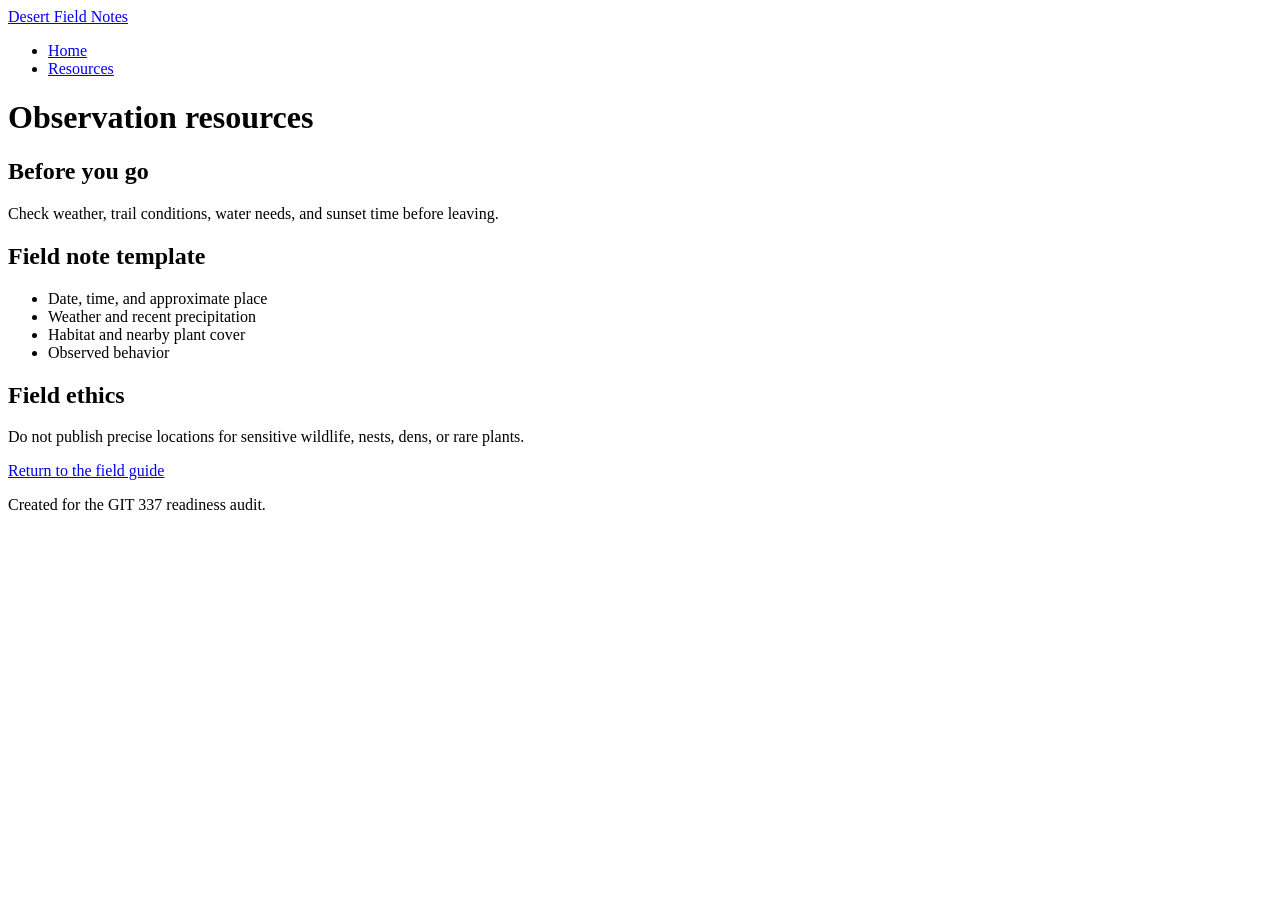
==== pages/resources.html @ 6c31b849 "Added files" ====
<!doctype html>
<html lang="en">
  <head>
    <meta charset="utf-8">
    <meta name="viewport" content="width=device-width, initial-scale=1">
    <title>Resources | Desert Field Notes</title>
    <link rel="stylesheet" href="css/styles.css">
  </head>
  <body>
    <header class="site-header">
      <a class="site-name" href="index.html">Desert Field Notes</a>
      <nav aria-label="Primary navigation">
        <ul class="nav-list">
          <li><a href="index.html">Home</a></li>
          <li><a href="resources.html">Resources</a></li>
        </ul>
      </nav>
    </header>

    <main>
      <h1>Observation resources</h1>
      <section>
        <h2>Before you go</h2>
        <p>Check weather, trail conditions, water needs, and sunset time before leaving.</p>
      </section>

      <section id="notes">
        <h2>Field note template</h2>
        <ul>
          <li>Date, time, and approximate place</li>
          <li>Weather and recent precipitation</li>
          <li>Habitat and nearby plant cover</li>
          <li>Observed behavior</li>
        </ul>
      </section>

      <section id="ethics">
        <h2>Field ethics</h2>
        <p>Do not publish precise locations for sensitive wildlife, nests, dens, or rare plants.</p>
        <a class="button" href="../index.html">Return to the field guide</a>
      </section>
    </main>

    <footer>
      <p>Created for the GIT 337 readiness audit.</p>
    </footer>
  </body>
</html>
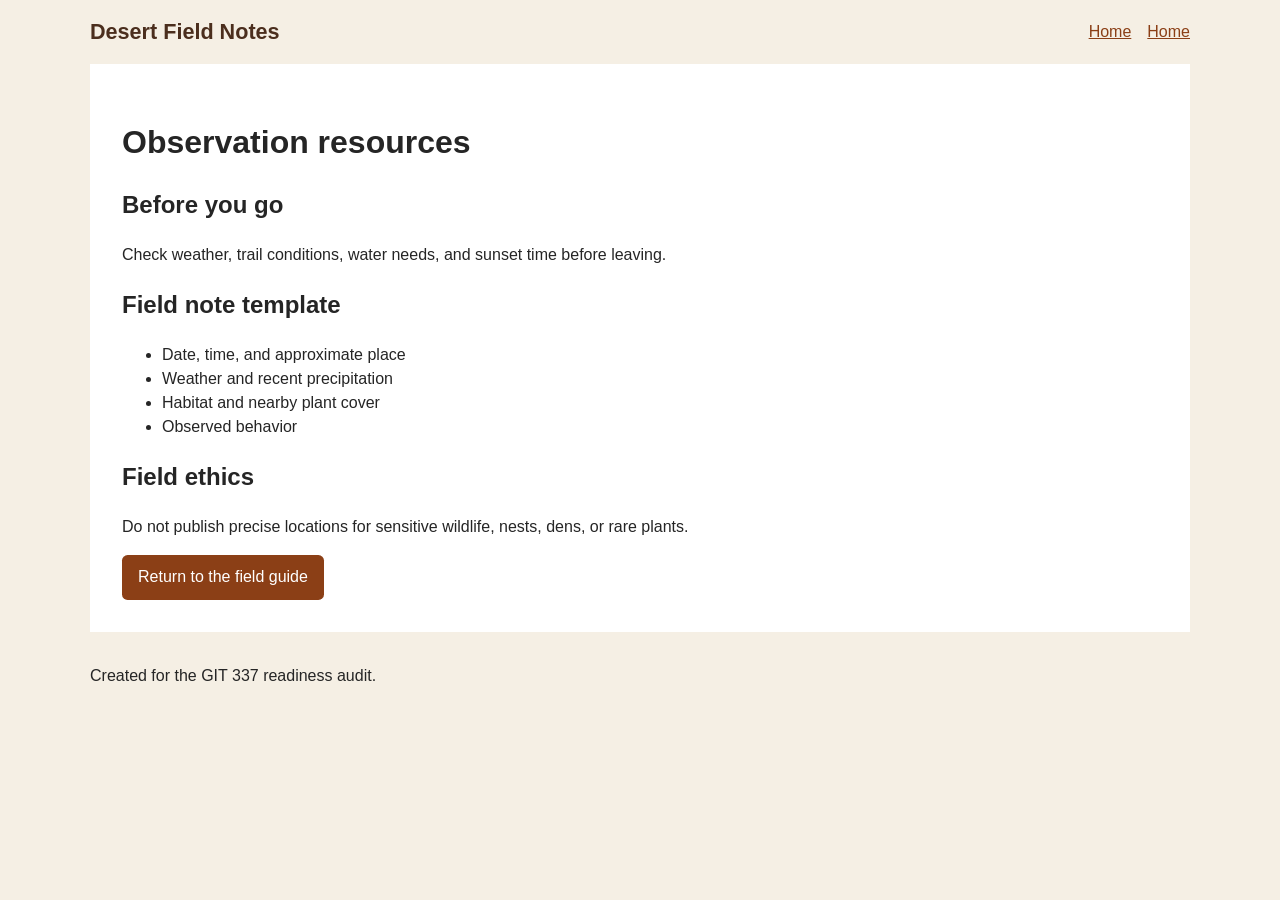
==== commit aea7eda3: "Fixed R1-R2" ====
--- a/pages/resources.html
+++ b/pages/resources.html
@@ -1,48 +1,51 @@
 <!doctype html>
 <html lang="en">
-  <head>
+
+<head>
     <meta charset="utf-8">
     <meta name="viewport" content="width=device-width, initial-scale=1">
     <title>Resources | Desert Field Notes</title>
-    <link rel="stylesheet" href="css/styles.css">
-  </head>
-  <body>
+    <link rel="stylesheet" href="../css/styles.css">
+</head>
+
+<body>
     <header class="site-header">
-      <a class="site-name" href="index.html">Desert Field Notes</a>
-      <nav aria-label="Primary navigation">
-        <ul class="nav-list">
-          <li><a href="index.html">Home</a></li>
-          <li><a href="resources.html">Resources</a></li>
-        </ul>
-      </nav>
+        <a class="site-name" href="../index.html">Desert Field Notes</a>
+        <nav aria-label="Primary navigation">
+            <ul class="nav-list">
+                <li><a href="../index.html">Home</a></li>
+                <li><a href="../index.html">Home</a></li>
+            </ul>
+        </nav>
     </header>
 
     <main>
-      <h1>Observation resources</h1>
-      <section>
-        <h2>Before you go</h2>
-        <p>Check weather, trail conditions, water needs, and sunset time before leaving.</p>
-      </section>
+        <h1>Observation resources</h1>
+        <section>
+            <h2>Before you go</h2>
+            <p>Check weather, trail conditions, water needs, and sunset time before leaving.</p>
+        </section>
 
-      <section id="notes">
-        <h2>Field note template</h2>
-        <ul>
-          <li>Date, time, and approximate place</li>
-          <li>Weather and recent precipitation</li>
-          <li>Habitat and nearby plant cover</li>
-          <li>Observed behavior</li>
-        </ul>
-      </section>
+        <section id="notes">
+            <h2>Field note template</h2>
+            <ul>
+                <li>Date, time, and approximate place</li>
+                <li>Weather and recent precipitation</li>
+                <li>Habitat and nearby plant cover</li>
+                <li>Observed behavior</li>
+            </ul>
+        </section>
 
-      <section id="ethics">
-        <h2>Field ethics</h2>
-        <p>Do not publish precise locations for sensitive wildlife, nests, dens, or rare plants.</p>
-        <a class="button" href="../index.html">Return to the field guide</a>
-      </section>
+        <section id="ethics">
+            <h2>Field ethics</h2>
+            <p>Do not publish precise locations for sensitive wildlife, nests, dens, or rare plants.</p>
+            <a class="button" href="/index.html">Return to the field guide</a>
+        </section>
     </main>
 
     <footer>
-      <p>Created for the GIT 337 readiness audit.</p>
+        <p>Created for the GIT 337 readiness audit.</p>
     </footer>
-  </body>
-</html>
+</body>
+
+</html>
--- a/css/styles.css
+++ b/css/styles.css
@@ -0,0 +1,114 @@
+* {
+    box-sizing: border-box;
+}
+
+body {
+    margin: 0;
+    color: #252525;
+    background: #f5efe4;
+    font-family: Arial, Helvetica, sans-serif;
+    line-height: 1.5;
+}
+
+a {
+    color: #8b3f16;
+}
+
+a:focus {
+    outline: 2px solid #8b3f16;
+}
+
+.site-header,
+main,
+footer {
+    width: 1100px;
+    margin-inline: auto;
+}
+
+.site-header {
+    display: flex;
+    align-items: center;
+    justify-content: space-between;
+    padding-block: 1rem;
+}
+
+.site-name {
+    color: #4b2e1d;
+    font-size: 1.35rem;
+    font-weight: 700;
+    text-decoration: none;
+}
+
+.nav-list {
+    display: flex;
+    gap: 1rem;
+    margin: 0;
+    padding: 0;
+    list-style: none;
+}
+
+main {
+    padding: 2rem;
+    background: #fff;
+}
+
+.lede {
+    max-width: 60ch;
+    font-size: 1.2rem;
+}
+
+.intro img {
+    display: block;
+    width: 100%;
+    max-width: 42rem;
+    height: auto;
+}
+
+.cards {
+    display: grid;
+    grid-template-columns: repeat(3, 360px);
+    gap: 1.25rem;
+    margin-top: 2rem;
+}
+
+.cards>h2 {
+    grid-column: 1 / -1;
+}
+
+.card {
+    padding: 1rem;
+    border: 1px solid #cbbba5;
+    border-radius: .5rem;
+    background: #fffaf2;
+}
+
+#featured-card {
+    background: #f4d7a1;
+}
+
+.featured {
+    background: #dce9d5;
+}
+
+.button {
+    display: inline-block;
+    padding: .65rem 1rem;
+    color: white;
+    background: #8b3f16;
+    border-radius: .35rem;
+    text-decoration: none;
+}
+
+footer {
+    padding-block: 1rem 2rem;
+}
+
+@media (min-width: 500px) and (max-width: 700px) {
+    .site-header {
+        flex-direction: column;
+        align-items: flex-start;
+    }
+    .cards {
+        grid-template-columns: 1fr;
+    }
+}
